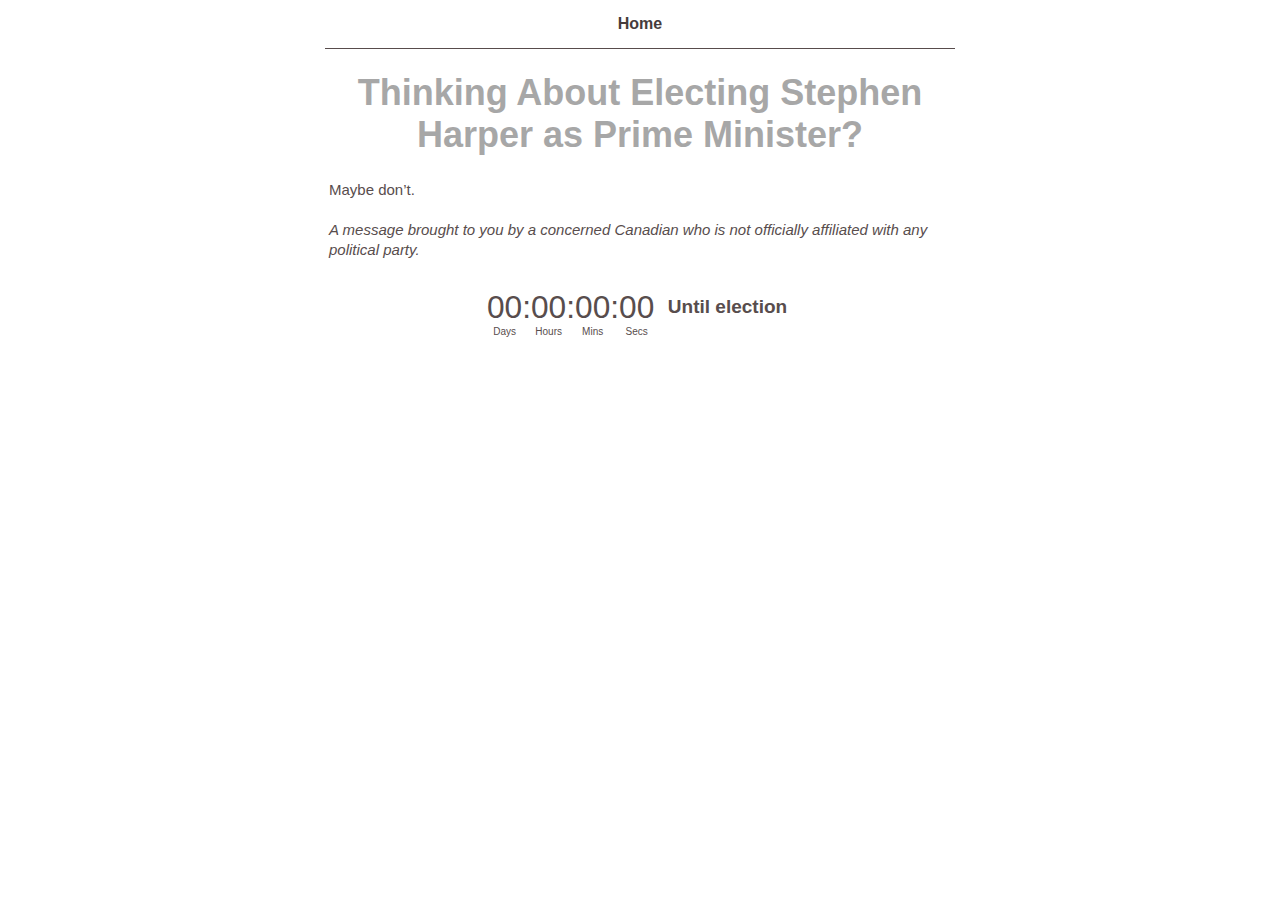
==== Elect_Stephen_Harper/Home.html @ c7cd94b3 "Changed a page title" ====
<?xml version="1.0" encoding="UTF-8"?>
<!DOCTYPE html PUBLIC "-//W3C//DTD XHTML 1.0 Transitional//EN" "http://www.w3.org/TR/xhtml1/DTD/xhtml1-transitional.dtd">


<html xmlns="http://www.w3.org/1999/xhtml" xml:lang="en" lang="en">
  <head>
    <meta http-equiv="Content-Type" content="text/html; charset=UTF-8" />
    <meta name="Generator" content="iWeb 3.0.2" />
    <meta name="iWeb-Build" content="local-build-20150802" />
    <meta http-equiv="X-UA-Compatible" content="IE=EmulateIE7" />
    <meta name="viewport" content="width=700" />
    <title>Thinking About Electing Stephen Harper as Prime Minister?</title>
    <link rel="stylesheet" type="text/css" media="screen,print" href="Home_files/Home.css" />
    <!--[if lt IE 8]><link rel='stylesheet' type='text/css' media='screen,print' href='Home_files/HomeIE.css'/><![endif]-->
    <!--[if gte IE 8]><link rel='stylesheet' type='text/css' media='screen,print' href='Media/IE8.css'/><![endif]-->
    <style type="text/css"><!--
	@import "Scripts/Widgets/Timer/TimerWidget.css";
--></style>
    <script type="text/javascript" src="Scripts/iWebSite.js"></script>
    <script type="text/javascript" src="Scripts/Widgets/SharedResources/WidgetCommon.js"></script>
    <script type="text/javascript" src="Scripts/Widgets/Navbar/navbar.js"></script>
    <script type="text/javascript" src="Scripts/iWebImage.js"></script>
    <script type="text/javascript" src="Scripts/iWebMediaGrid.js"></script>
    <script type="text/javascript" src="Scripts/Widgets/Timer/TimerWidget.js"></script>
    <script type="text/javascript" src="Scripts/Widgets/Timer/localizedStrings.js"></script>
    <script type="text/javascript" src="Home_files/Home.js"></script>
  </head>
  <body style="background: rgb(255, 255, 255); margin: 0pt; " onload="onPageLoad();" onunload="onPageUnload();">
    <div style="text-align: center; ">
      <div style="margin-bottom: 0px; margin-left: auto; margin-right: auto; margin-top: 0px; overflow: hidden; position: relative; word-wrap: break-word;  background: rgb(255, 255, 255); text-align: left; width: 700px; " id="body_content">
        <div style="margin-left: 0px; position: relative; width: 700px; z-index: 0; " id="nav_layer">
          <div style="height: 0px; line-height: 0px; " class="bumper"> </div>
          <div class="com-apple-iweb-widget-navbar flowDefining" id="widget0" style="margin-left: 35px; margin-top: 0px; opacity: 1.00; position: relative; width: 630px; z-index: 1; ">
    
            <div id="widget0-navbar" class="navbar">

      
              <div id="widget0-bg" class="navbar-bg">

        
                <ul id="widget0-navbar-list" class="navbar-list">
 <li></li> 
</ul>
                
      
</div>
              
    
</div>
          </div>
          <script type="text/javascript"><!--//--><![CDATA[//><!--
new NavBar('widget0', 'Scripts/Widgets/Navbar', 'Scripts/Widgets/SharedResources', '.', {"path-to-root": "", "navbar-css": ".navbar {\n\tfont-family: Arial, sans-serif;\n\tfont-size: 1em;\n\tcolor: #666;\n\tmargin: 9px 0px 6px 0px;\n\tline-height: 30px;\n}\n\n.navbar-bg {\n\ttext-align: center;\n}\n\n.navbar-bg ul {\n\tlist-style: none;\n\tmargin: 0px;\n\tpadding: 0px;\n}\n\n\nli {\n\tlist-style-type: none;\n\tdisplay: inline;\n\tpadding: 0px 10px 0px 10px;\n}\n\n\nli a {\n\ttext-decoration: none;\n\tcolor: #666;\n}\n\nli a:visited {\n\ttext-decoration: none;\n\tcolor: #666;\n}\n\nli a:hover\r{\r\n \tcolor: #463C3C;\n\ttext-decoration: none;\r}\n\n\nli.current-page a\r{\r\t color: #463C3C;\n\ttext-decoration: none;\n\tfont-weight: bold;\r\r}", "current-page-GUID": "CB8C4755-96E8-4F05-9C5E-58E10EADB78C", "isCollectionPage": "NO"});
//--><!]]></script>
          <div style="clear: both; height: 0px; line-height: 0px; " class="spacer"> </div>
        </div>
        <div style="height: 114px; margin-left: 0px; position: relative; width: 700px; z-index: 10; " id="header_layer">
          <div style="height: 0px; line-height: 0px; " class="bumper"> </div>
          <div id="id1" style="height: 91px; left: 35px; position: absolute; top: 23px; width: 630px; z-index: 1; " class="style_SkipStroke shape-with-text">
            <div class="text-content style_External_630_91" style="padding: 0px; ">
              <div class="style">
                <p style="padding-bottom: 0pt; padding-top: 0pt; " class="Header">Thinking About Electing Stephen Harper as Prime Minister?</p>
              </div>
            </div>
          </div>
          


          <div style="height: 1px; width: 630px;  height: 1px; left: 35px; position: absolute; top: 3px; width: 630px; z-index: 1; " class="tinyText">
            <div style="position: relative; width: 630px; ">
              <img src="Home_files/shapeimage_1.jpg" alt="" style="height: 1px; left: 0px; position: absolute; top: 0px; width: 630px; " />
            </div>
          </div>
        </div>
        <div style="margin-left: 0px; position: relative; width: 700px; z-index: 5; " id="body_layer">
          <div style="height: 0px; line-height: 0px; " class="bumper"> </div>
          <div style="height: 1px; line-height: 1px; " class="tinyText"> </div>
          <div style="margin-left: 35px; margin-top: 16px; position: relative; width: 630px; z-index: 1; " class="style_SkipStroke_1 shape-with-text flowDefining">
            <div class="text-content style_External_630_151" style="padding: 0px; ">
              <div class="style">
                <p style="padding-top: 0pt; " class="Body">Maybe don’t.<br /></p>
                <p class="Body"><br /></p>
                <p style="padding-bottom: 0pt; " class="paragraph_style">A message brought to you by a concerned Canadian who is not officially affiliated with any political party.</p>
              </div>
              <div style="height: 61px; line-height: 61px; " class="tinyText"> </div>
            </div>
          </div>
          <div class="com-apple-iweb-widget-timer" id="widget1" style="height: 50px; left: 197px; opacity: 1.00; position: absolute; top: 129px; width: 171px; z-index: 1; ">
            <div id="widget1-timer" class="timer_widget noAutoPNGFixInTree"></div>
          </div>
          <script type="text/javascript"><!--//--><![CDATA[//><!--
new TimerWidget('widget1', 'Scripts/Widgets/Timer', 'Scripts/Widgets/SharedResources', '.', {"type": 0, "labelsEnabled": 1, "labelFontSize": 10, "unitsRange": {"location": 1, "length": 4}, "target": 1445270400000});
//--><!]]></script>
          <div id="id2" style="height: 49px; left: 373px; position: absolute; top: 131px; width: 129px; z-index: 1; " class="style_SkipStroke_2 shape-with-text">
            <div class="text-content graphic_textbox_layout_style_default_External_129_49" style="padding: 0px; ">
              <div class="graphic_textbox_layout_style_default">
                <p style="padding-bottom: 0pt; padding-top: 0pt; " class="paragraph_style_1">Until election</p>
              </div>
            </div>
          </div>
          <div style="height: 312px; line-height: 312px; " class="spacer"> </div>
        </div>
        <div style="height: 150px; margin-left: 0px; position: relative; width: 700px; z-index: 15; " id="footer_layer">
          <div style="height: 0px; line-height: 0px; " class="bumper"> </div>
        </div>
      </div>
    </div>
  </body>
</html>
---- Elect_Stephen_Harper/Home_files/Home.css ----
.style {
    padding: 4px;
}
.paragraph_style {
    color: rgb(88, 77, 77);
    font-family: 'Arial-ItalicMT', 'Arial', sans-serif;
    font-size: 15px;
    font-stretch: normal;
    font-style: italic;
    font-variant: normal;
    font-weight: 400;
    letter-spacing: 0;
    line-height: 20px;
    margin-bottom: 0px;
    margin-left: 0px;
    margin-right: 0px;
    margin-top: 0px;
    opacity: 1.00;
    padding-bottom: 0px;
    padding-top: 0px;
    text-align: left;
    text-decoration: none;
    text-indent: 0px;
    text-transform: none;
}
.style_SkipStroke_1 {
    background: transparent;
    opacity: 1.00;
}
.paragraph_style_1 {
    color: rgb(88, 77, 77);
    font-family: 'Arial-BoldMT', 'Arial', sans-serif;
    font-size: 19px;
    font-stretch: normal;
    font-style: normal;
    font-variant: normal;
    font-weight: 700;
    letter-spacing: 0;
    line-height: 26px;
    margin-bottom: 0px;
    margin-left: 0px;
    margin-right: 0px;
    margin-top: 0px;
    opacity: 1.00;
    padding-bottom: 0px;
    padding-top: 0px;
    text-align: center;
    text-decoration: none;
    text-indent: 0px;
    text-transform: none;
}
.style_SkipStroke_2 {
    background: transparent;
    opacity: 1.00;
}
.style_External_630_151 {
    position: relative;
}
.style_External_630_91 {
    position: relative;
}
.style_SkipStroke {
    background: transparent;
    opacity: 1.00;
}
.Body {
    color: rgb(88, 77, 77);
    font-family: 'ArialMT', 'Arial', sans-serif;
    font-size: 15px;
    font-stretch: normal;
    font-style: normal;
    font-variant: normal;
    font-weight: 400;
    letter-spacing: 0;
    line-height: 20px;
    margin-bottom: 0px;
    margin-left: 0px;
    margin-right: 0px;
    margin-top: 0px;
    opacity: 1.00;
    padding-bottom: 0px;
    padding-top: 0px;
    text-align: left;
    text-decoration: none;
    text-indent: 0px;
    text-transform: none;
}
.Header {
    color: rgb(167, 167, 167);
    font-family: 'Arial-BoldMT', 'Arial', sans-serif;
    font-size: 36px;
    font-stretch: normal;
    font-style: normal;
    font-variant: normal;
    font-weight: 700;
    letter-spacing: 0;
    line-height: 42px;
    margin-bottom: 0px;
    margin-left: 0px;
    margin-right: 0px;
    margin-top: 0px;
    opacity: 1.00;
    padding-bottom: 0px;
    padding-top: 0px;
    text-align: center;
    text-decoration: none;
    text-indent: 0px;
    text-transform: none;
}
.Normal {
    padding: 4px;
}
.Normal_External_630_151 {
    position: relative;
}
.Normal_External_630_91 {
    position: relative;
}
.graphic_generic_body_textbox_style_default_SkipStroke {
    background: transparent;
    opacity: 1.00;
}
.graphic_generic_header_textbox_style_default_SkipStroke {
    background: transparent;
    opacity: 1.00;
}
.graphic_textbox_layout_style_default {
    padding: 4px;
}
.graphic_textbox_layout_style_default_External_129_49 {
    position: relative;
}
.graphic_textbox_style_default_SkipStroke {
    background: transparent;
    opacity: 1.00;
}
.spacer {
    font-size: 1px;
    line-height: 1px;
}
#widget1 a {
    color: rgb(88, 77, 77);
    text-decoration: underline;
}
#widget0 a:hover {
    color: rgb(0, 0, 0);
    text-decoration: underline;
}
#widget1 a:hover {
    color: rgb(0, 0, 0);
    text-decoration: underline;
}
#widget0 a:visited {
    color: rgb(121, 121, 121);
    text-decoration: underline;
}
#widget0 a {
    color: rgb(88, 77, 77);
    text-decoration: underline;
}
#widget1 a:visited {
    color: rgb(121, 121, 121);
    text-decoration: underline;
}
#widget1 .Timer_Labels {
    color: rgb(88, 77, 77);
    font-family: 'ArialMT', 'Arial', sans-serif;
    font-size: 10px;
    font-stretch: normal;
    font-style: normal;
    font-variant: normal;
    font-weight: 400;
    letter-spacing: 0;
    line-height: 13px;
    margin-bottom: 0px;
    margin-top: 0px;
    opacity: 1.00;
    text-align: left;
    text-decoration: none;
    text-transform: none;
}
.tinyText {
    font-size: 1px;
    line-height: 1px;
}
.bumper {
    font-size: 1px;
    line-height: 1px;
}
body { 
    -webkit-text-size-adjust: none;
}
div { 
    overflow: visible; 
}
img { 
    border: none; 
}
.InlineBlock { 
    display: inline; 
}
.InlineBlock { 
    display: inline-block; 
}
.inline-block {
    display: inline-block;
    vertical-align: baseline;
    margin-bottom:0.3em;
}
.inline-block.shape-with-text {
    vertical-align: bottom;
}
.vertical-align-middle-middlebox {
    display: table;
}
.vertical-align-middle-innerbox {
    display: table-cell;
    vertical-align: middle;
}
div.paragraph {
    position: relative;
}
li.full-width {
    width: 100;
}
---- Elect_Stephen_Harper/Home_files/HomeIE.css ----
.inline-block {
    display: inline;
    vertical-align: baseline;
    margin-bottom:-2em;
    margin-top:2em;
    position:relative;
    top:-2em;
}
.vertical-align-middle-middlebox {
    display: block;
    height: auto;
    position: absolute;
    top: 50%;
}
.vertical-align-middle-innerbox {
    display: block;
    position: relative;
    top: -50%;
}
li.full-width {
    width: auto;
}
li div div.inline-block a img {
    text-indent: 0;
}
img {
    -ms-interpolation-mode: bicubic;
}
---- Elect_Stephen_Harper/Media/IE8.css ----
.inline-block {
    display: inline-block;
    vertical-align: baseline;
}
li.full-width {
    width: auto;
}
li div div.inline-block a img {
    text-indent: 0;
}   
img {
    -ms-interpolation-mode: bicubic;
}
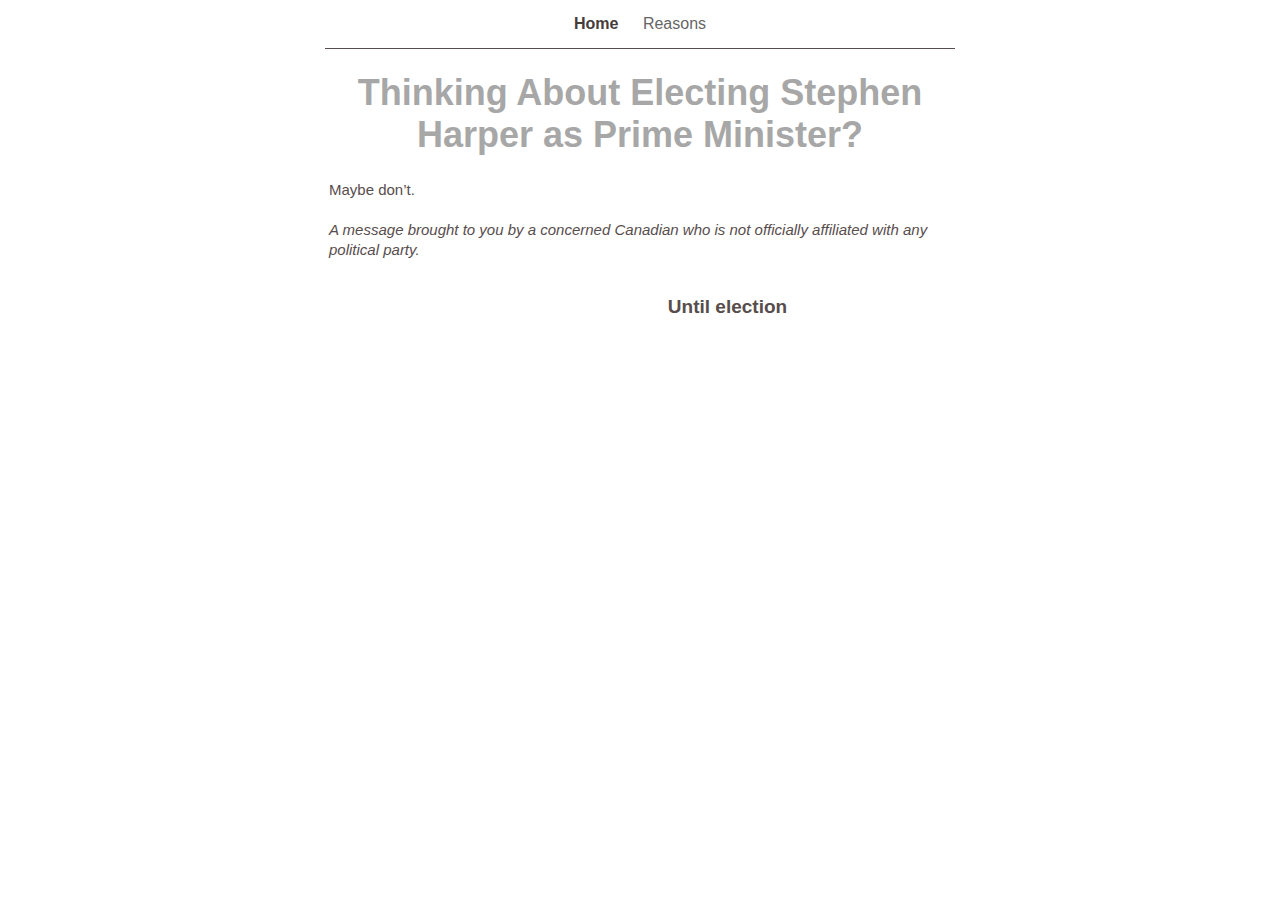
==== commit 9fae99b6: "Wrote Reasons page, added Google Analytics" ====
--- a/Elect_Stephen_Harper/Home.html
+++ b/Elect_Stephen_Harper/Home.html
@@ -6,14 +6,18 @@
   <head>
     <meta http-equiv="Content-Type" content="text/html; charset=UTF-8" />
     <meta name="Generator" content="iWeb 3.0.2" />
-    <meta name="iWeb-Build" content="local-build-20150802" />
+    <meta name="iWeb-Build" content="local-build-20150804" />
     <meta http-equiv="X-UA-Compatible" content="IE=EmulateIE7" />
     <meta name="viewport" content="width=700" />
     <title>Thinking About Electing Stephen Harper as Prime Minister?</title>
     <link rel="stylesheet" type="text/css" media="screen,print" href="Home_files/Home.css" />
     <!--[if lt IE 8]><link rel='stylesheet' type='text/css' media='screen,print' href='Home_files/HomeIE.css'/><![endif]-->
     <!--[if gte IE 8]><link rel='stylesheet' type='text/css' media='screen,print' href='Media/IE8.css'/><![endif]-->
-    <style type="text/css"><!--
+    <style type="text/css">
+/*<![CDATA[*/
+	@import "Scripts/Widgets/HTMLRegion/Paste.css";
+/*]]>*/
+</style><style type="text/css"><!--
 	@import "Scripts/Widgets/Timer/TimerWidget.css";
 --></style>
     <script type="text/javascript" src="Scripts/iWebSite.js"></script>
@@ -21,6 +25,7 @@
     <script type="text/javascript" src="Scripts/Widgets/Navbar/navbar.js"></script>
     <script type="text/javascript" src="Scripts/iWebImage.js"></script>
     <script type="text/javascript" src="Scripts/iWebMediaGrid.js"></script>
+    <script type="text/javascript" src="Scripts/Widgets/HTMLRegion/Paste.js"></script>
     <script type="text/javascript" src="Scripts/Widgets/Timer/TimerWidget.js"></script>
     <script type="text/javascript" src="Scripts/Widgets/Timer/localizedStrings.js"></script>
     <script type="text/javascript" src="Home_files/Home.js"></script>
@@ -70,6 +75,15 @@
               <img src="Home_files/shapeimage_1.jpg" alt="" style="height: 1px; left: 0px; position: absolute; top: 0px; width: 630px; " />
             </div>
           </div>
+          <div class="com-apple-iweb-widget-HTMLRegion" id="widget1" style="height: 100px; left: 3px; opacity: 1.00; position: absolute; top: 7px; width: 200px; z-index: 1; ">
+            <script type="text/javascript"><!--//--><![CDATA[//><!--
+    var widget1_htmlMarkupURL = ".//Home_files/widget1_markup.html";
+//--><!]]></script>
+            <div id="widget1-htmlRegion" class="html_region_widget"></div>
+          </div>
+          <script type="text/javascript"><!--//--><![CDATA[//><!--
+new Paste('widget1', 'Scripts/Widgets/HTMLRegion', 'Scripts/Widgets/SharedResources', '.', {"emptyLook": false});
+//--><!]]></script>
         </div>
         <div style="margin-left: 0px; position: relative; width: 700px; z-index: 5; " id="body_layer">
           <div style="height: 0px; line-height: 0px; " class="bumper"> </div>
@@ -84,11 +98,11 @@
               <div style="height: 61px; line-height: 61px; " class="tinyText"> </div>
             </div>
           </div>
-          <div class="com-apple-iweb-widget-timer" id="widget1" style="height: 50px; left: 197px; opacity: 1.00; position: absolute; top: 129px; width: 171px; z-index: 1; ">
-            <div id="widget1-timer" class="timer_widget noAutoPNGFixInTree"></div>
+          <div class="com-apple-iweb-widget-timer" id="widget2" style="height: 50px; left: 197px; opacity: 1.00; position: absolute; top: 129px; width: 171px; z-index: 1; ">
+            <div id="widget2-timer" class="timer_widget noAutoPNGFixInTree"></div>
           </div>
           <script type="text/javascript"><!--//--><![CDATA[//><!--
-new TimerWidget('widget1', 'Scripts/Widgets/Timer', 'Scripts/Widgets/SharedResources', '.', {"type": 0, "labelsEnabled": 1, "labelFontSize": 10, "unitsRange": {"location": 1, "length": 4}, "target": 1445270400000});
+new TimerWidget('widget2', 'Scripts/Widgets/Timer', 'Scripts/Widgets/SharedResources', '.', {"type": 0, "labelsEnabled": 1, "labelFontSize": 10, "unitsRange": {"location": 1, "length": 4}, "target": 1445270400000});
 //--><!]]></script>
           <div id="id2" style="height: 49px; left: 373px; position: absolute; top: 131px; width: 129px; z-index: 1; " class="style_SkipStroke_2 shape-with-text">
             <div class="text-content graphic_textbox_layout_style_default_External_129_49" style="padding: 0px; ">
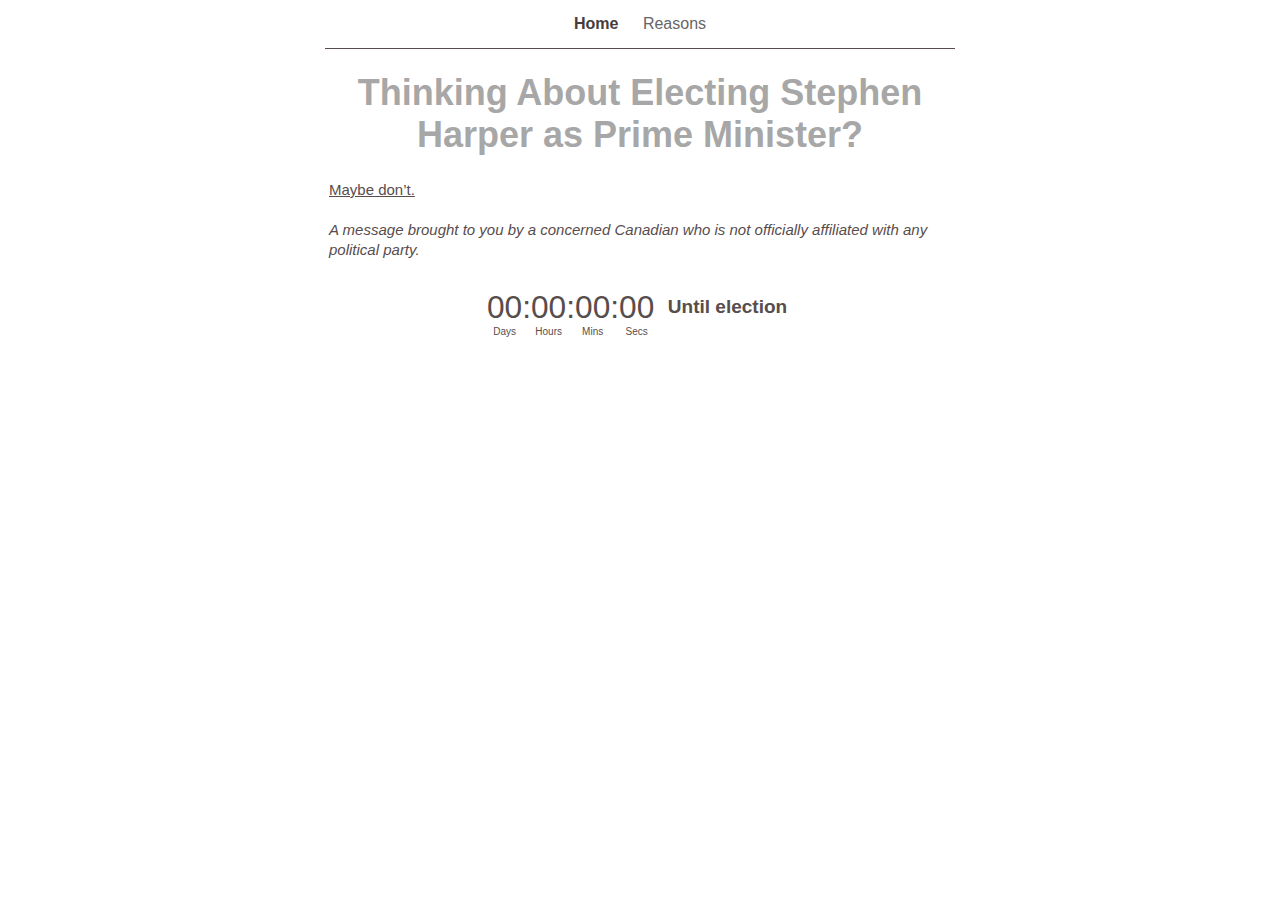
==== commit 6a2a0780: "Added http://dont-be-a-fucking-idiot.ca/" ====
--- a/Elect_Stephen_Harper/Home.html
+++ b/Elect_Stephen_Harper/Home.html
@@ -6,7 +6,7 @@
   <head>
     <meta http-equiv="Content-Type" content="text/html; charset=UTF-8" />
     <meta name="Generator" content="iWeb 3.0.2" />
-    <meta name="iWeb-Build" content="local-build-20150804" />
+    <meta name="iWeb-Build" content="local-build-20151011" />
     <meta http-equiv="X-UA-Compatible" content="IE=EmulateIE7" />
     <meta name="viewport" content="width=700" />
     <title>Thinking About Electing Stephen Harper as Prime Minister?</title>
@@ -91,7 +91,7 @@
           <div style="margin-left: 35px; margin-top: 16px; position: relative; width: 630px; z-index: 1; " class="style_SkipStroke_1 shape-with-text flowDefining">
             <div class="text-content style_External_630_151" style="padding: 0px; ">
               <div class="style">
-                <p style="padding-top: 0pt; " class="Body">Maybe don’t.<br /></p>
+                <p style="padding-top: 0pt; " class="Body"><a title="http://dont-be-a-fucking-idiot.ca/" href="http://dont-be-a-fucking-idiot.ca/">Maybe don’t.<br /></a></p>
                 <p class="Body"><br /></p>
                 <p style="padding-bottom: 0pt; " class="paragraph_style">A message brought to you by a concerned Canadian who is not officially affiliated with any political party.</p>
               </div>
--- a/Elect_Stephen_Harper/Home_files/Home.css
+++ b/Elect_Stephen_Harper/Home_files/Home.css
@@ -134,54 +134,78 @@
     background: transparent;
     opacity: 1.00;
 }
+a {
+    color: rgb(88, 77, 77);
+    text-decoration: underline;
+}
+a:visited {
+    color: rgb(121, 121, 121);
+    text-decoration: underline;
+}
+a:hover {
+    color: rgb(0, 0, 0);
+    text-decoration: underline;
+}
+#widget1 a:visited {
+    color: rgb(121, 121, 121);
+    text-decoration: underline;
+}
+#widget0 a:visited {
+    color: rgb(121, 121, 121);
+    text-decoration: underline;
+}
+#widget1 a:hover {
+    color: rgb(0, 0, 0);
+    text-decoration: underline;
+}
 .spacer {
     font-size: 1px;
     line-height: 1px;
 }
-#widget1 a {
-    color: rgb(88, 77, 77);
-    text-decoration: underline;
-}
-#widget0 a:hover {
-    color: rgb(0, 0, 0);
-    text-decoration: underline;
-}
-#widget1 a:hover {
-    color: rgb(0, 0, 0);
-    text-decoration: underline;
-}
-#widget0 a:visited {
-    color: rgb(121, 121, 121);
-    text-decoration: underline;
-}
-#widget0 a {
-    color: rgb(88, 77, 77);
-    text-decoration: underline;
-}
-#widget1 a:visited {
-    color: rgb(121, 121, 121);
-    text-decoration: underline;
-}
-#widget1 .Timer_Labels {
-    color: rgb(88, 77, 77);
-    font-family: 'ArialMT', 'Arial', sans-serif;
-    font-size: 10px;
-    font-stretch: normal;
-    font-style: normal;
-    font-variant: normal;
-    font-weight: 400;
-    letter-spacing: 0;
-    line-height: 13px;
-    margin-bottom: 0px;
-    margin-top: 0px;
-    opacity: 1.00;
-    text-align: left;
-    text-decoration: none;
-    text-transform: none;
+#widget2 a:visited {
+    color: rgb(121, 121, 121);
+    text-decoration: underline;
 }
 .tinyText {
     font-size: 1px;
     line-height: 1px;
+}
+#widget0 a {
+    color: rgb(88, 77, 77);
+    text-decoration: underline;
+}
+#widget2 .Timer_Labels {
+    color: rgb(88, 77, 77);
+    font-family: 'ArialMT', 'Arial', sans-serif;
+    font-size: 10px;
+    font-stretch: normal;
+    font-style: normal;
+    font-variant: normal;
+    font-weight: 400;
+    letter-spacing: 0;
+    line-height: 13px;
+    margin-bottom: 0px;
+    margin-top: 0px;
+    opacity: 1.00;
+    text-align: left;
+    text-decoration: none;
+    text-transform: none;
+}
+#widget1 a {
+    color: rgb(88, 77, 77);
+    text-decoration: underline;
+}
+#widget0 a:hover {
+    color: rgb(0, 0, 0);
+    text-decoration: underline;
+}
+#widget2 a:hover {
+    color: rgb(0, 0, 0);
+    text-decoration: underline;
+}
+#widget2 a {
+    color: rgb(88, 77, 77);
+    text-decoration: underline;
 }
 .bumper {
     font-size: 1px;
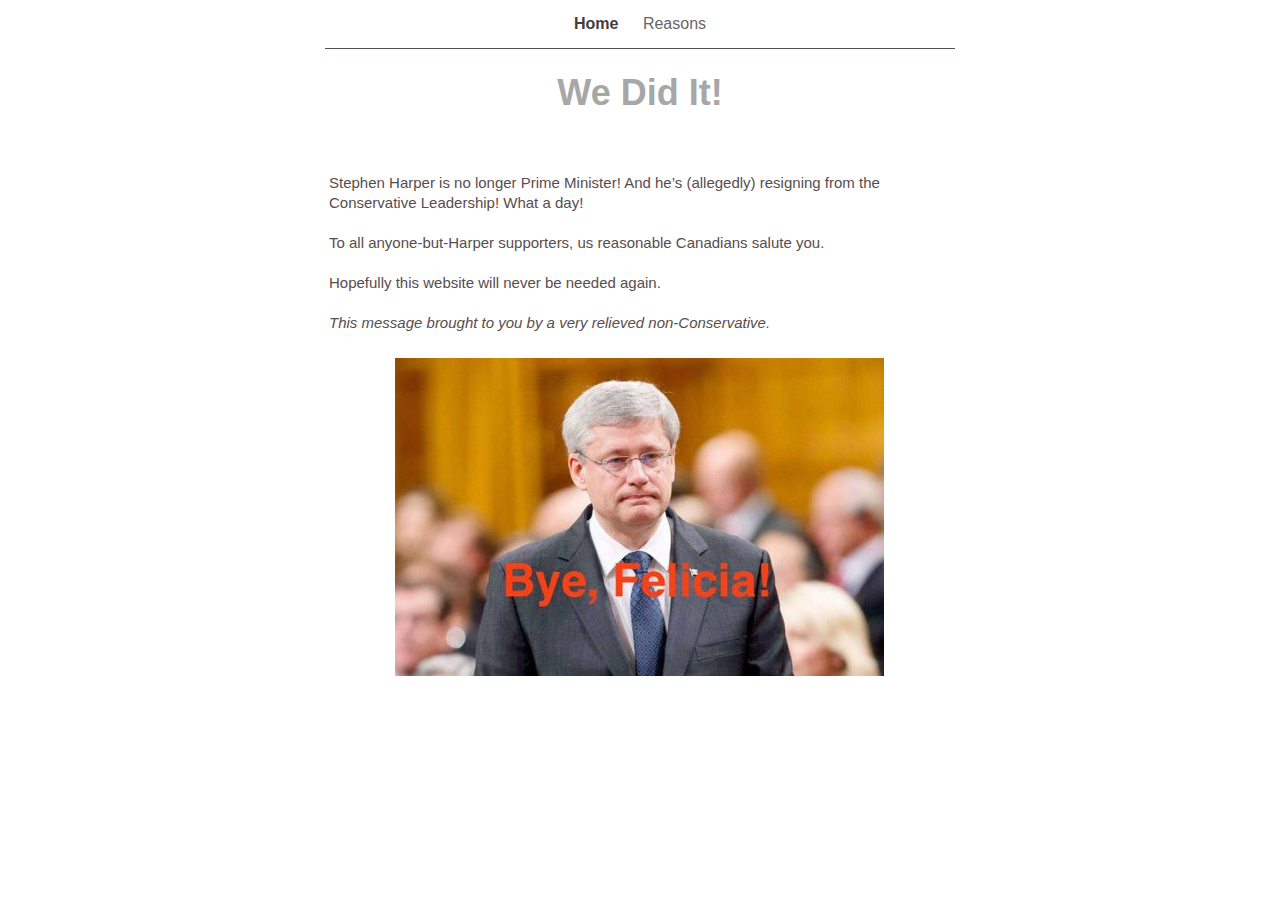
==== commit 187e0363: "Harper Lost" ====
--- a/Elect_Stephen_Harper/Home.html
+++ b/Elect_Stephen_Harper/Home.html
@@ -6,10 +6,10 @@
   <head>
     <meta http-equiv="Content-Type" content="text/html; charset=UTF-8" />
     <meta name="Generator" content="iWeb 3.0.2" />
-    <meta name="iWeb-Build" content="local-build-20151011" />
+    <meta name="iWeb-Build" content="local-build-20151019" />
     <meta http-equiv="X-UA-Compatible" content="IE=EmulateIE7" />
     <meta name="viewport" content="width=700" />
-    <title>Thinking About Electing Stephen Harper as Prime Minister?</title>
+    <title>We Did It!</title>
     <link rel="stylesheet" type="text/css" media="screen,print" href="Home_files/Home.css" />
     <!--[if lt IE 8]><link rel='stylesheet' type='text/css' media='screen,print' href='Home_files/HomeIE.css'/><![endif]-->
     <!--[if gte IE 8]><link rel='stylesheet' type='text/css' media='screen,print' href='Media/IE8.css'/><![endif]-->
@@ -17,17 +17,13 @@
 /*<![CDATA[*/
 	@import "Scripts/Widgets/HTMLRegion/Paste.css";
 /*]]>*/
-</style><style type="text/css"><!--
-	@import "Scripts/Widgets/Timer/TimerWidget.css";
---></style>
+</style>
     <script type="text/javascript" src="Scripts/iWebSite.js"></script>
     <script type="text/javascript" src="Scripts/Widgets/SharedResources/WidgetCommon.js"></script>
     <script type="text/javascript" src="Scripts/Widgets/Navbar/navbar.js"></script>
     <script type="text/javascript" src="Scripts/iWebImage.js"></script>
     <script type="text/javascript" src="Scripts/iWebMediaGrid.js"></script>
     <script type="text/javascript" src="Scripts/Widgets/HTMLRegion/Paste.js"></script>
-    <script type="text/javascript" src="Scripts/Widgets/Timer/TimerWidget.js"></script>
-    <script type="text/javascript" src="Scripts/Widgets/Timer/localizedStrings.js"></script>
     <script type="text/javascript" src="Home_files/Home.js"></script>
   </head>
   <body style="background: rgb(255, 255, 255); margin: 0pt; " onload="onPageLoad();" onunload="onPageUnload();">
@@ -58,12 +54,12 @@
 //--><!]]></script>
           <div style="clear: both; height: 0px; line-height: 0px; " class="spacer"> </div>
         </div>
-        <div style="height: 114px; margin-left: 0px; position: relative; width: 700px; z-index: 10; " id="header_layer">
+        <div style="height: 107px; margin-left: 0px; position: relative; width: 700px; z-index: 10; " id="header_layer">
           <div style="height: 0px; line-height: 0px; " class="bumper"> </div>
-          <div id="id1" style="height: 91px; left: 35px; position: absolute; top: 23px; width: 630px; z-index: 1; " class="style_SkipStroke shape-with-text">
-            <div class="text-content style_External_630_91" style="padding: 0px; ">
+          <div id="id1" style="height: 50px; left: 35px; position: absolute; top: 23px; width: 630px; z-index: 1; " class="style_SkipStroke shape-with-text">
+            <div class="text-content style_External_630_50" style="padding: 0px; ">
               <div class="style">
-                <p style="padding-bottom: 0pt; padding-top: 0pt; " class="Header">Thinking About Electing Stephen Harper as Prime Minister?</p>
+                <p style="padding-bottom: 0pt; padding-top: 0pt; " class="Header">We Did It!</p>
               </div>
             </div>
           </div>
@@ -89,29 +85,25 @@
           <div style="height: 0px; line-height: 0px; " class="bumper"> </div>
           <div style="height: 1px; line-height: 1px; " class="tinyText"> </div>
           <div style="margin-left: 35px; margin-top: 16px; position: relative; width: 630px; z-index: 1; " class="style_SkipStroke_1 shape-with-text flowDefining">
-            <div class="text-content style_External_630_151" style="padding: 0px; ">
+            <div class="text-content style_External_630_170" style="padding: 0px; ">
               <div class="style">
-                <p style="padding-top: 0pt; " class="Body"><a title="http://dont-be-a-fucking-idiot.ca/" href="http://dont-be-a-fucking-idiot.ca/">Maybe don’t.<br /></a></p>
+                <p style="padding-top: 0pt; " class="Body">Stephen Harper is no longer Prime Minister! And he’s (allegedly) resigning from the Conservative Leadership! What a day!<br /></p>
                 <p class="Body"><br /></p>
-                <p style="padding-bottom: 0pt; " class="paragraph_style">A message brought to you by a concerned Canadian who is not officially affiliated with any political party.</p>
-              </div>
-              <div style="height: 61px; line-height: 61px; " class="tinyText"> </div>
-            </div>
-          </div>
-          <div class="com-apple-iweb-widget-timer" id="widget2" style="height: 50px; left: 197px; opacity: 1.00; position: absolute; top: 129px; width: 171px; z-index: 1; ">
-            <div id="widget2-timer" class="timer_widget noAutoPNGFixInTree"></div>
-          </div>
-          <script type="text/javascript"><!--//--><![CDATA[//><!--
-new TimerWidget('widget2', 'Scripts/Widgets/Timer', 'Scripts/Widgets/SharedResources', '.', {"type": 0, "labelsEnabled": 1, "labelFontSize": 10, "unitsRange": {"location": 1, "length": 4}, "target": 1445270400000});
-//--><!]]></script>
-          <div id="id2" style="height: 49px; left: 373px; position: absolute; top: 131px; width: 129px; z-index: 1; " class="style_SkipStroke_2 shape-with-text">
-            <div class="text-content graphic_textbox_layout_style_default_External_129_49" style="padding: 0px; ">
-              <div class="graphic_textbox_layout_style_default">
-                <p style="padding-bottom: 0pt; padding-top: 0pt; " class="paragraph_style_1">Until election</p>
+                <p class="Body">To all anyone-but-Harper supporters, us reasonable Canadians salute you.<br /></p>
+                <p class="Body"><br /></p>
+                <p class="Body">Hopefully this website will never be needed again.<br /></p>
+                <p class="Body"><br /></p>
+                <p style="padding-bottom: 0pt; " class="paragraph_style">This message brought to you by a very relieved non-Conservative.</p>
               </div>
             </div>
           </div>
-          <div style="height: 312px; line-height: 312px; " class="spacer"> </div>
+          
+
+
+          <div style="height: 317px; width: 489px;  height: 317px; left: 105px; position: absolute; top: 206px; width: 489px; z-index: 1; " class="tinyText style_SkipStroke_2 stroke_0">
+            <img src="Home_files/12088297_10156159567950015_6748004670153353854_n.jpg" alt="" style="border: none; height: 318px; width: 489px; " />
+          </div>
+          <div style="height: 293px; line-height: 293px; " class="spacer"> </div>
         </div>
         <div style="height: 150px; margin-left: 0px; position: relative; width: 700px; z-index: 15; " id="footer_layer">
           <div style="height: 0px; line-height: 0px; " class="bumper"> </div>
--- a/Elect_Stephen_Harper/Home_files/Home.css
+++ b/Elect_Stephen_Harper/Home_files/Home.css
@@ -23,43 +23,21 @@
     text-indent: 0px;
     text-transform: none;
 }
-.style_SkipStroke_1 {
-    background: transparent;
-    opacity: 1.00;
-}
-.paragraph_style_1 {
-    color: rgb(88, 77, 77);
-    font-family: 'Arial-BoldMT', 'Arial', sans-serif;
-    font-size: 19px;
-    font-stretch: normal;
-    font-style: normal;
-    font-variant: normal;
-    font-weight: 700;
-    letter-spacing: 0;
-    line-height: 26px;
-    margin-bottom: 0px;
-    margin-left: 0px;
-    margin-right: 0px;
-    margin-top: 0px;
-    opacity: 1.00;
-    padding-bottom: 0px;
-    padding-top: 0px;
-    text-align: center;
-    text-decoration: none;
-    text-indent: 0px;
-    text-transform: none;
-}
 .style_SkipStroke_2 {
     background: transparent;
     opacity: 1.00;
 }
-.style_External_630_151 {
+.style_External_630_50 {
     position: relative;
 }
-.style_External_630_91 {
+.style_External_630_170 {
     position: relative;
 }
 .style_SkipStroke {
+    background: transparent;
+    opacity: 1.00;
+}
+.style_SkipStroke_1 {
     background: transparent;
     opacity: 1.00;
 }
@@ -110,10 +88,10 @@
 .Normal {
     padding: 4px;
 }
-.Normal_External_630_151 {
+.Normal_External_630_170 {
     position: relative;
 }
-.Normal_External_630_91 {
+.Normal_External_630_50 {
     position: relative;
 }
 .graphic_generic_body_textbox_style_default_SkipStroke {
@@ -124,72 +102,9 @@
     background: transparent;
     opacity: 1.00;
 }
-.graphic_textbox_layout_style_default {
-    padding: 4px;
-}
-.graphic_textbox_layout_style_default_External_129_49 {
-    position: relative;
-}
-.graphic_textbox_style_default_SkipStroke {
+.graphic_image_style_default_SkipStroke {
     background: transparent;
     opacity: 1.00;
-}
-a {
-    color: rgb(88, 77, 77);
-    text-decoration: underline;
-}
-a:visited {
-    color: rgb(121, 121, 121);
-    text-decoration: underline;
-}
-a:hover {
-    color: rgb(0, 0, 0);
-    text-decoration: underline;
-}
-#widget1 a:visited {
-    color: rgb(121, 121, 121);
-    text-decoration: underline;
-}
-#widget0 a:visited {
-    color: rgb(121, 121, 121);
-    text-decoration: underline;
-}
-#widget1 a:hover {
-    color: rgb(0, 0, 0);
-    text-decoration: underline;
-}
-.spacer {
-    font-size: 1px;
-    line-height: 1px;
-}
-#widget2 a:visited {
-    color: rgb(121, 121, 121);
-    text-decoration: underline;
-}
-.tinyText {
-    font-size: 1px;
-    line-height: 1px;
-}
-#widget0 a {
-    color: rgb(88, 77, 77);
-    text-decoration: underline;
-}
-#widget2 .Timer_Labels {
-    color: rgb(88, 77, 77);
-    font-family: 'ArialMT', 'Arial', sans-serif;
-    font-size: 10px;
-    font-stretch: normal;
-    font-style: normal;
-    font-variant: normal;
-    font-weight: 400;
-    letter-spacing: 0;
-    line-height: 13px;
-    margin-bottom: 0px;
-    margin-top: 0px;
-    opacity: 1.00;
-    text-align: left;
-    text-decoration: none;
-    text-transform: none;
 }
 #widget1 a {
     color: rgb(88, 77, 77);
@@ -199,13 +114,29 @@
     color: rgb(0, 0, 0);
     text-decoration: underline;
 }
-#widget2 a:hover {
+#widget1 a:hover {
     color: rgb(0, 0, 0);
     text-decoration: underline;
 }
-#widget2 a {
+#widget0 a:visited {
+    color: rgb(121, 121, 121);
+    text-decoration: underline;
+}
+#widget0 a {
     color: rgb(88, 77, 77);
     text-decoration: underline;
+}
+#widget1 a:visited {
+    color: rgb(121, 121, 121);
+    text-decoration: underline;
+}
+.spacer {
+    font-size: 1px;
+    line-height: 1px;
+}
+.tinyText {
+    font-size: 1px;
+    line-height: 1px;
 }
 .bumper {
     font-size: 1px;
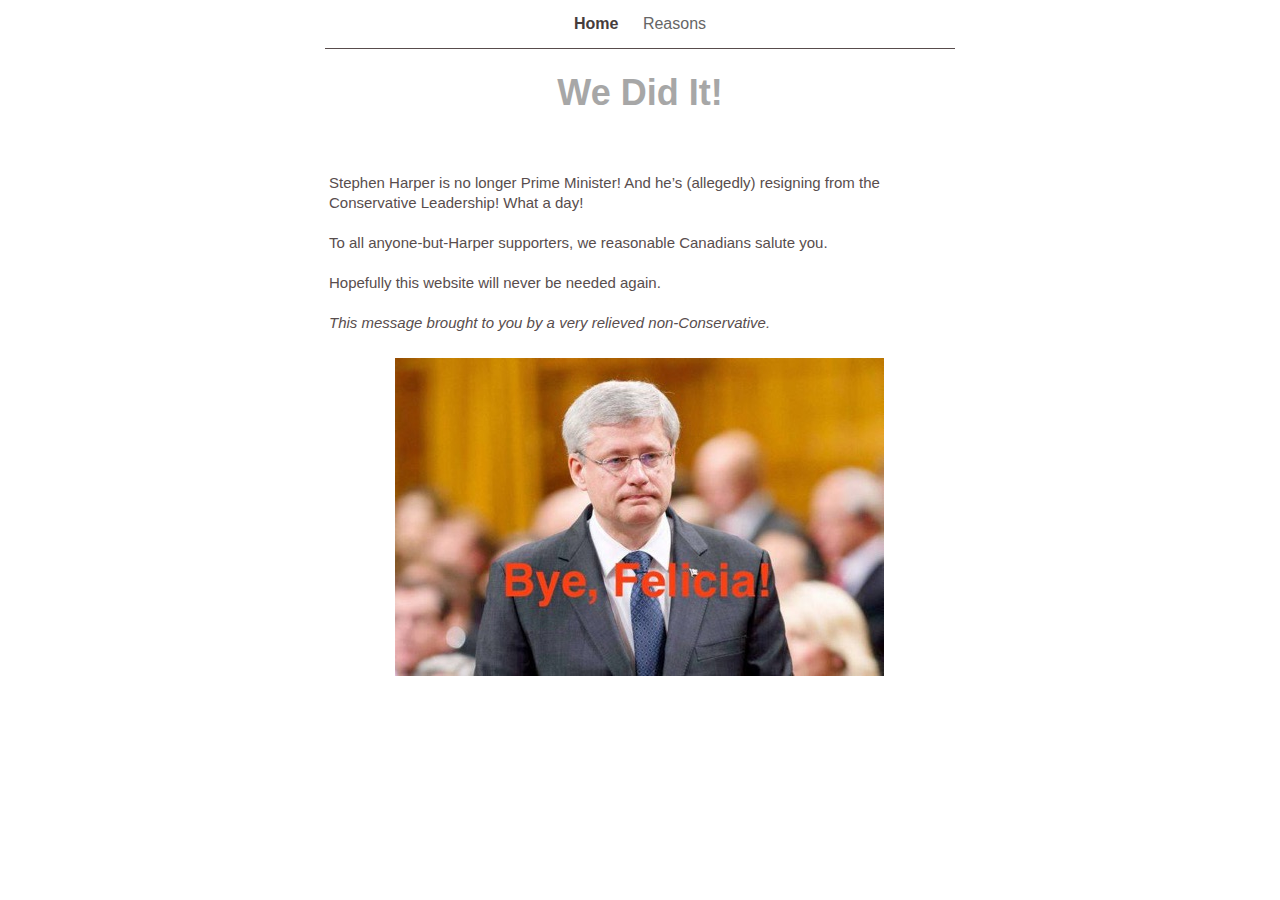
==== commit ae9a0a37: "Grammar" ====
--- a/Elect_Stephen_Harper/Home.html
+++ b/Elect_Stephen_Harper/Home.html
@@ -89,7 +89,7 @@
               <div class="style">
                 <p style="padding-top: 0pt; " class="Body">Stephen Harper is no longer Prime Minister! And he’s (allegedly) resigning from the Conservative Leadership! What a day!<br /></p>
                 <p class="Body"><br /></p>
-                <p class="Body">To all anyone-but-Harper supporters, us reasonable Canadians salute you.<br /></p>
+                <p class="Body">To all anyone-but-Harper supporters, we reasonable Canadians salute you.<br /></p>
                 <p class="Body"><br /></p>
                 <p class="Body">Hopefully this website will never be needed again.<br /></p>
                 <p class="Body"><br /></p>
